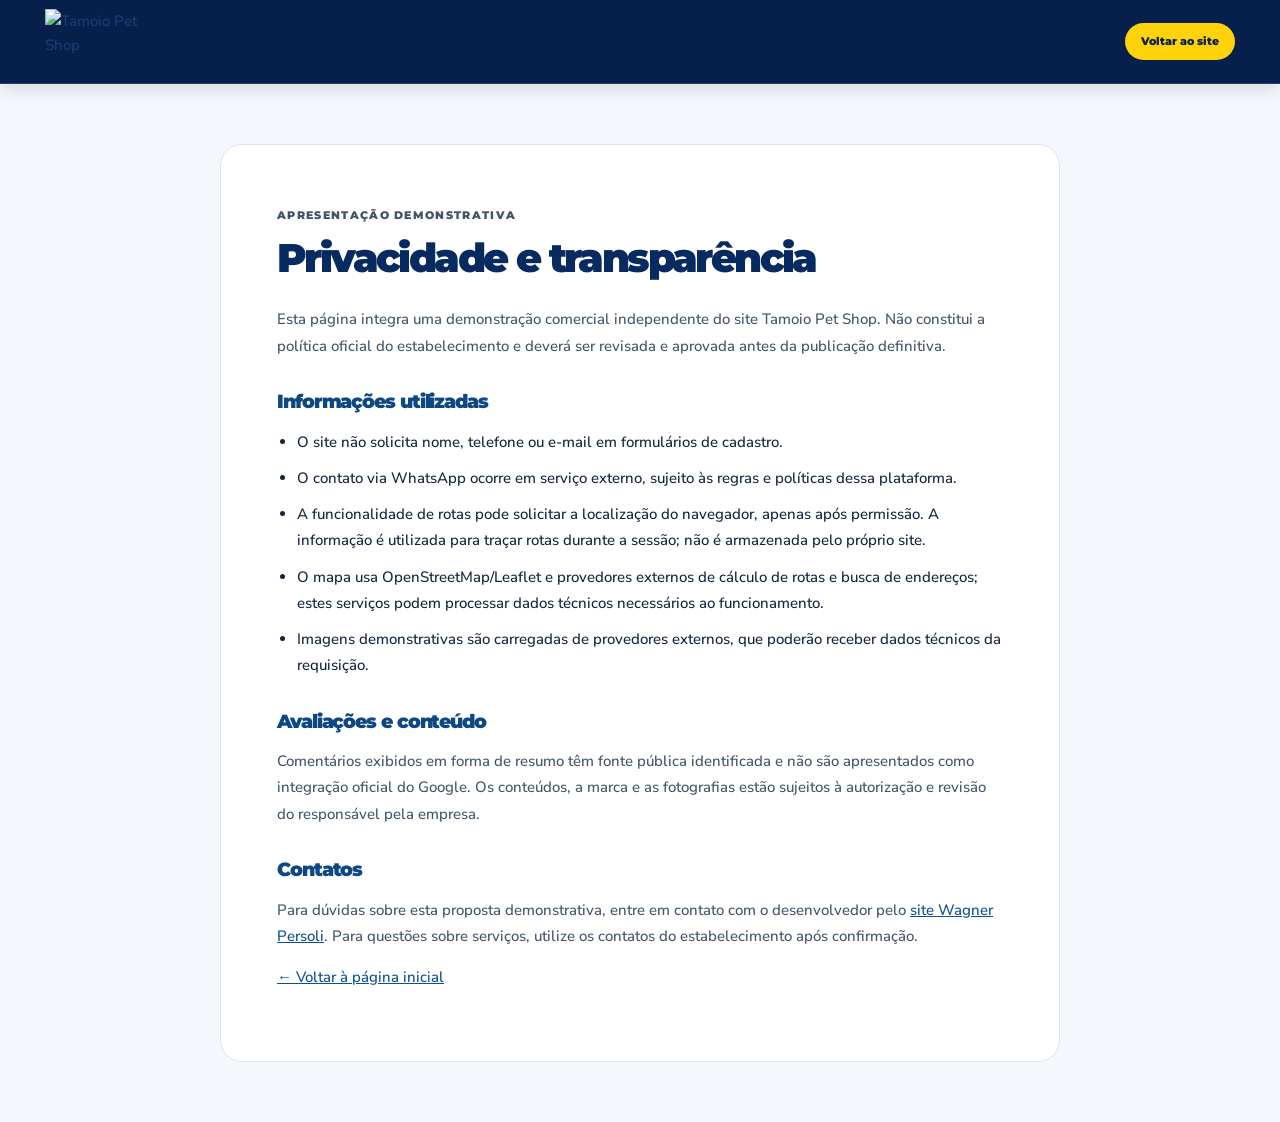
==== privacy.html @ b6ae95c0 "docs: transparent demo privacy and third-party services disclosures" ====
<!doctype html><html lang="pt-BR"><head><meta charset="utf-8"><meta name="viewport" content="width=device-width,initial-scale=1"><meta name="robots" content="noindex,nofollow"><meta name="theme-color" content="#05265a"><title>Privacidade | Tamoio Pet Shop — demonstração</title><link href="https://fonts.googleapis.com/css2?family=Montserrat:wght@500;700;800;900&family=Nunito+Sans:wght@400;600;700&display=swap" rel="stylesheet"><link rel="stylesheet" href="assets/styles.css"><style>body{background:#f4f7fc}.privacy-main{max-width:840px;margin:60px auto;background:white;border:1px solid #dce4ee;padding:clamp(20px,5vw,56px);border-radius:22px;line-height:1.75}.privacy-main h1{font-size:clamp(1.8rem,5vw,2.5rem);color:#072b61}.privacy-main h2{font-size:1.2rem;color:#0d4885;margin-top:32px}.privacy-main p{color:#41546a}.privacy-main a{text-decoration:underline;color:#0b4f96}.privacy-main ul{padding-left:20px}.privacy-main li{margin-bottom:10px}</style></head><body><header class="site-header"><div class="container header-inner"><a class="brand" href="index.html#inicio"><img src="https://d2ol7oe51mr4n9.cloudfront.net/user_3JhQvbqmnhrGFN2Ksxvav3ksiES/9d2b202d-14c0-49d2-ac35-82a96428d3fa.png" alt="Tamoio Pet Shop"></a><a class="header-contact" href="index.html#inicio">Voltar ao site</a></div></header><main class="privacy-main"><p class="eyebrow">APRESENTAÇÃO DEMONSTRATIVA</p><h1>Privacidade e transparência</h1><p>Esta página integra uma demonstração comercial independente do site Tamoio Pet Shop. Não constitui a política oficial do estabelecimento e deverá ser revisada e aprovada antes da publicação definitiva.</p><h2>Informações utilizadas</h2><ul><li>O site não solicita nome, telefone ou e-mail em formulários de cadastro.</li><li>O contato via WhatsApp ocorre em serviço externo, sujeito às regras e políticas dessa plataforma.</li><li>A funcionalidade de rotas pode solicitar a localização do navegador, apenas após permissão. A informação é utilizada para traçar rotas durante a sessão; não é armazenada pelo próprio site.</li><li>O mapa usa OpenStreetMap/Leaflet e provedores externos de cálculo de rotas e busca de endereços; estes serviços podem processar dados técnicos necessários ao funcionamento.</li><li>Imagens demonstrativas são carregadas de provedores externos, que poderão receber dados técnicos da requisição.</li></ul><h2>Avaliações e conteúdo</h2><p>Comentários exibidos em forma de resumo têm fonte pública identificada e não são apresentados como integração oficial do Google. Os conteúdos, a marca e as fotografias estão sujeitos à autorização e revisão do responsável pela empresa.</p><h2>Contatos</h2><p>Para dúvidas sobre esta proposta demonstrativa, entre em contato com o desenvolvedor pelo <a href="https://wagnerpersoli.vercel.app/" target="_blank" rel="noopener noreferrer">site Wagner Persoli</a>. Para questões sobre serviços, utilize os contatos do estabelecimento após confirmação.</p><p><a href="index.html#inicio">← Voltar à página inicial</a></p></main></body></html>
---- assets/styles.css ----
/* Tamoio Pet Shop — Premium Clean | Demo • mobile-first + accessible */
:root{--navy:#05265a;--navy-deep:#051834;--blue:#104b93;--yellow:#ffd20a;--yellow-light:#ffe05d;--green:#06c65e;--ink:#13243e;--muted:#657389;--paper:#fff;--cream:#f6f8fb;--border:#dce4ee;--shadow:0 20px 54px rgba(6,29,69,.12);--radius:22px;--max:1190px;--header-h:84px}
*,*::before,*::after{box-sizing:border-box}
html{scroll-behavior:smooth;scroll-padding-top:95px}
body{margin:0;color:var(--ink);background:#fff;font:500 15px/1.65 'Nunito Sans',sans-serif;overflow-x:clip}
body.menu-open{overflow:hidden}
a{color:inherit;text-decoration:none}
button,input{font:inherit}
button{cursor:pointer}
img{max-width:100%;display:block}
svg{width:20px;height:20px;flex:0 0 auto;fill:currentColor}
h1,h2,h3,h4,p{margin-top:0}
h1,h2,h3{font-family:Montserrat,sans-serif;line-height:1.13}
h1{font-size:clamp(2.65rem,4.3vw,4.7rem);font-weight:900;letter-spacing:-.065em}
h2{font-size:clamp(2.0rem,3.1vw,3.35rem);letter-spacing:-.057em;font-weight:900}
h3{font-size:1.1rem;letter-spacing:-.025em}
h1 em,h2 em{font-style:normal;color:var(--yellow)}
.section-heading h2 em,.about-copy h2 em,.faq-intro h2 em{color:#e9aa00}
.container{width:min(calc(100% - 64px),var(--max));margin-inline:auto}
.section-pad{padding:88px 0}
.section-dark{background:var(--navy-deep);color:white}
.section-heading{max-width:780px;margin-bottom:34px}.section-heading.center{text-align:center;margin-inline:auto;margin-bottom:35px}
.section-heading p{color:var(--muted);max-width:620px;margin:0 auto;font-size:1.03rem}
.section-heading.light p{color:#c5d5e7}
.section-heading h2{margin:12px 0 14px}
.eyebrow{display:inline-flex;align-items:center;gap:12px;color:#dcac0a;font:850 11px/1.5 Montserrat,sans-serif;letter-spacing:.12em;text-transform:uppercase}
.eyebrow svg{width:18px;height:18px}
.eyebrow-yellow{color:var(--yellow)}
.eyebrow .line{height:2px;width:34px;background:currentColor;border-radius:5px}
.svg-sprite{width:0;height:0;position:absolute;overflow:hidden}
.sr-only{position:absolute!important;height:1px;width:1px;overflow:hidden;clip:rect(0,0,0,0);white-space:nowrap}
.skip-link{position:fixed;left:14px;top:-80px;z-index:3000;padding:10px 18px;border-radius:10px;background:var(--yellow);color:#111}
.skip-link:focus{top:10px}
:focus-visible{outline:3px solid #1597e1;outline-offset:3px}
.site-header{height:var(--header-h);position:sticky;top:0;z-index:1200;background:#061f4b;border-bottom:1px solid rgba(255,255,255,.13);box-shadow:0 4px 20px rgba(0,11,29,.14)}
.header-inner{height:100%;display:flex;align-items:center;gap:28px;justify-content:space-between}
.brand{display:inline-flex;align-items:center;gap:8px;flex:0 0 auto;min-width:0}
.brand img{height:66px;width:100px;object-fit:contain;mix-blend-mode:screen}
.brand-word{display:none}
.desktop-nav{display:flex;align-items:center;gap:26px;margin-left:auto}
.desktop-nav a{color:#e5eefa;font:750 12px/1.4 Montserrat,sans-serif;white-space:nowrap;padding:11px 0;transition:color .2s}
.desktop-nav a:hover,.desktop-nav a.active{color:var(--yellow)}
.desktop-nav a.active::after{content:'';height:2px;display:block;background:var(--yellow);position:relative;top:9px;border-radius:2px}
.header-contact{background:var(--yellow);color:#0c2346;display:flex;align-items:center;gap:8px;border-radius:50px;padding:12px 16px;white-space:nowrap;font:850 11px/1.2 Montserrat,sans-serif;transition:transform .2s,box-shadow .2s}
.header-contact svg{width:17px;height:17px}
.header-contact:hover{transform:translateY(-2px);box-shadow:0 9px 21px rgba(255,210,10,.23)}
.menu-toggle{display:none;width:43px;height:43px;align-items:center;justify-content:center;border:1px solid rgba(255,210,10,.42);border-radius:12px;background:#05224d;color:var(--yellow)}
.mobile-nav{display:none}
.hero{position:relative;overflow:hidden;isolation:isolate}
.hero::after{position:absolute;content:'';inset:auto 0 0;height:48px;background:linear-gradient(transparent,rgba(0,3,15,.48));pointer-events:none}
.hero-glow{position:absolute;inset:0;background:radial-gradient(circle at 69% 26%,rgba(56,142,255,.43),transparent 31%),radial-gradient(circle at 6% 4%,rgba(21,98,201,.65),transparent 48%),linear-gradient(115deg,#071d44 7%,#062b66 55%,#0e4796);z-index:-2}
.hero-paw{position:absolute;pointer-events:none;opacity:.18;filter:grayscale(1);font-size:110px;transform:rotate(-28deg);z-index:-1}
.paw-one{left:8%;top:7%}.paw-two{left:47%;bottom:8%;font-size:78px}
.hero-layout{min-height:558px;display:grid;grid-template-columns:56% 44%;align-items:center;gap:0;position:relative}
.hero-copy{padding:74px 6px 80px 0;position:relative;z-index:2}
.hero-copy h1{max-width:695px;margin:24px 0 17px;text-wrap:balance;text-shadow:0 2px 17px rgba(0,0,0,.11)}
.hero-copy p{max-width:600px;font-size:clamp(16px,1.5vw,19px);color:#e2eefa;font-weight:650;line-height:1.52;margin-bottom:29px}
.hero-actions{display:flex;gap:12px;flex-wrap:wrap}
.btn{border:0;display:inline-flex;justify-content:center;align-items:center;gap:10px;padding:14px 23px;min-height:49px;border-radius:13px;font:850 12px/1.25 Montserrat,sans-serif;text-align:center;transition:transform .22s,background .22s,box-shadow .22s,filter .22s}
.btn:hover{transform:translateY(-2px)}
.btn svg{width:18px;height:18px}
.btn .arrow-icon,.btn svg:last-child:not(:first-child){margin-left:7px}
.btn-yellow{color:#051e43;background:linear-gradient(180deg,#ffe65d 0%,#ffd20a 65%,#ffca00 100%);box-shadow:0 11px 20px rgba(255,201,0,.16)}
.btn-yellow:hover{box-shadow:0 12px 27px rgba(255,201,0,.32)}
.btn-green{color:#fff;background:#06b95b}
.btn-green:hover{background:#08d369;box-shadow:0 12px 24px rgba(0,213,97,.25)}
.btn-lg{min-height:55px}
.btn-outline{background:#fff;border:1.5px solid #d7e2ed;color:#0a376d}
.btn-outline:hover{border-color:#d0a100;background:#fff9e5}
.btn-outline-white{border:1px solid rgba(255,255,255,.6);color:#fff}
.btn-outline-white:hover{background:rgba(255,255,255,.1)}
.btn-full{width:100%}
.hero-chips{display:flex;flex-wrap:wrap;gap:10px;margin-top:31px}
.hero-chips a{border:1px solid rgba(143,197,244,.42);background:rgba(4,26,60,.68);border-radius:9px;padding:9px 11px;display:flex;align-items:center;gap:8px;color:#e4efff;font:800 10px/1.3 Montserrat,sans-serif;transition:background .2s,border .2s}
.hero-chips a:hover{background:rgba(12,80,155,.8);border-color:var(--yellow)}
.hero-chips svg{color:var(--yellow);width:18px;height:18px}
.hero-visual{height:535px;position:relative;align-self:end;z-index:1}
.hero-photo{position:absolute;overflow:hidden;background:#14365e;box-shadow:0 25px 45px rgba(0,11,32,.28)}
.hero-photo img{width:100%;height:100%;object-fit:cover;transition:transform .8s ease}
.hero-photo:hover img{transform:scale(1.035)}
.photo-main{width:78%;height:95%;right:1%;bottom:0;clip-path:ellipse(74% 72% at 55% 54%);border-radius:50%}
.photo-main img{object-position:49% 28%}
.photo-cat{width:45%;height:48%;left:-4%;bottom:4%;border:7px solid #0b4386;border-radius:50% 50% 24% 50%;transform:rotate(-8deg);box-shadow:0 15px 35px rgba(0,11,32,.45)}
.photo-cat img{object-position:center 39%;transform:scale(1.04)}
.hero-note{font:700 20px/1.05 'Nunito Sans',sans-serif;color:var(--yellow);position:absolute;right:-1%;top:7%;transform:rotate(8deg);text-align:center;text-shadow:0 2px 16px rgba(0,0,0,.28)}
.hero-note span{font-size:35px}
.hero-heart{position:absolute;color:#ffcc09;font-size:62px;left:-5%;top:18%;transform:rotate(-17deg);opacity:.85}
.hero-scroll{position:absolute;bottom:22px;left:50%;transform:translateX(-50%);display:flex;align-items:center;gap:9px;color:rgba(255,255,255,.7);font:800 9px/1 Montserrat,sans-serif;letter-spacing:.14em;z-index:2}
.hero-scroll svg{transform:rotate(90deg);width:14px;height:14px;color:var(--yellow)}
.utility-bar{background:#051a3b;border-bottom:1px solid rgba(255,255,255,.13)}
.utility-grid{display:grid;grid-template-columns:repeat(4,minmax(0,1fr))}
.utility-grid>a,.utility-grid>button{min-width:0;padding:19px 16px;border:0;border-right:1px solid rgba(255,255,255,.13);background:transparent;color:#fff;display:flex;align-items:center;gap:11px;text-align:left;transition:background .2s}
.utility-grid>:first-child{border-left:1px solid rgba(255,255,255,.13)}
.utility-grid>a:hover,.utility-grid>button:hover{background:#0a3777}
.utility-grid svg{width:35px;height:35px;padding:8px;border-radius:9px;border:1px solid rgba(255,210,10,.3);color:var(--yellow)}
.utility-grid strong{display:block;font:850 11px/1.4 Montserrat,sans-serif}
.utility-grid small{display:block;color:#a7c0e0;font-size:10px}
.utility-grid b{font-size:16px;color:var(--yellow);margin-left:auto}
.services-section{background:linear-gradient(135deg,#f7f9fc 0%,#fff 60%);overflow:hidden}
.carousel-controls{display:flex;justify-content:space-between;align-items:center;margin:0 0 14px;color:#b88602;letter-spacing:.13em;font:900 10px/1.2 Montserrat,sans-serif}
.carousel-controls>div{display:flex;gap:8px}
.circle-control{height:38px;width:38px;display:grid;place-items:center;border-radius:50%;background:white;border:1px solid #d2ddea;color:#0c2e62;font-size:25px;line-height:1;transition:background .2s}
.circle-control:hover{background:var(--yellow)}
#servicesPause{font-size:14px}
.service-slider{display:grid;grid-auto-flow:column;grid-auto-columns:calc((100% - 44px)/4);gap:15px;overflow-x:auto;scroll-snap-type:x mandatory;scrollbar-width:none;overscroll-behavior-x:contain;padding:3px 2px 20px}
.service-slider::-webkit-scrollbar{display:none}
.service-card{scroll-snap-align:start;min-width:0;background:#fff;border:1px solid #e2e8f1;box-shadow:0 11px 24px rgba(14,44,94,.06);border-radius:17px;overflow:hidden;display:flex;flex-direction:column;transition:transform .25s,box-shadow .25s}
.service-card:hover{transform:translateY(-5px);box-shadow:0 15px 32px rgba(10,48,110,.14)}
.service-photo{height:185px;position:relative}
.service-photo img{width:100%;height:100%;object-fit:cover}
.service-icon{position:absolute;left:18px;bottom:-19px;width:43px;height:43px;border-radius:50%;display:grid;place-items:center;background:var(--yellow);border:4px solid white;color:#062861;box-shadow:0 5px 16px rgba(0,0,0,.14)}
.service-icon svg{width:20px;height:20px}
.service-body{padding:32px 20px 21px;flex:1;display:flex;flex-direction:column}
.service-body h3{color:#073877;font-weight:850;margin-bottom:9px}
.service-body p{color:#647386;line-height:1.65;min-height:76px;margin-bottom:25px;font-size:13px}
.service-body a{margin-top:auto;display:flex;align-items:center;gap:7px;font:850 12px Montserrat,sans-serif;color:#073c82}
.service-body a svg{width:16px;height:16px;color:#e4ab00;transition:transform .2s}
.service-body a:hover svg{transform:translateX(4px)}
.slider-dots{display:flex;justify-content:center;gap:7px;margin-top:6px}
.slider-dots button{width:8px;height:8px;border-radius:99px;background:#cbd8e7;border:0;padding:0;transition:width .2s,background .2s}
.slider-dots button[aria-current=true]{width:27px;background:#ffd20a}
.benefits-section{background:radial-gradient(circle at 80% 0%,#1b5bab,#072c61 52%,#051e44 100%);color:#fff;position:relative}
.benefits-section::before{content:'🐾';position:absolute;right:8%;bottom:2%;font-size:190px;opacity:.04;pointer-events:none}
.benefit-grid{display:grid;grid-template-columns:repeat(4,1fr);gap:20px;margin-top:36px}
.benefit{text-align:center;padding:20px 12px}
.benefit>span{height:67px;width:67px;border-radius:50%;display:grid;place-items:center;background:var(--yellow);color:#052a61;margin:0 auto 16px;transition:transform .25s}
.benefit:hover>span{transform:rotate(-8deg) scale(1.05)}
.benefit svg{width:30px;height:30px}
.benefit h3{font-size:15px;color:#fff;margin:0 0 9px}
.benefit p{color:#bfd2e9;font-size:13px;line-height:1.5;max-width:210px;margin:0 auto}
.reviews-section{background:#fff}
.review-grid{display:grid;grid-template-columns:repeat(3,minmax(0,1fr));gap:20px}
.review-card{padding:24px 24px 21px;background:#fcfdff;border:1px solid #dee5ee;border-radius:18px;box-shadow:0 10px 24px rgba(4,35,79,.05)}
.review-stars{color:#ffbb00;font-size:21px;letter-spacing:3px;line-height:1.1;margin-bottom:16px}
.review-card>p{font-size:15px;color:#34495f;min-height:78px;font-style:italic}
.review-user{border-top:1px solid #e2e9f2;padding-top:15px;display:flex;align-items:center;gap:10px}
.review-user>span{height:38px;width:38px;display:grid;place-items:center;border-radius:50%;background:#073576;color:white;font-size:12px;font-weight:900}
.review-user strong{display:block;font-size:12px}
.review-user small{display:block;color:#78879a;font-size:10px}
.review-links{display:flex;justify-content:center;align-items:center;gap:20px;flex-wrap:wrap;margin-top:25px}
.text-link{color:#27639d;font-size:12px;text-decoration:underline;text-underline-offset:3px}
.about-section{background:#f7f9fc}
.about-grid{display:grid;grid-template-columns:49% 51%;gap:56px;align-items:center}
.about-gallery{height:485px;position:relative}
.about-large{width:80%;height:91%;object-fit:cover;border-radius:27px 110px 27px 27px;box-shadow:var(--shadow)}
.about-small{position:absolute;width:47%;height:43%;object-fit:cover;right:1%;bottom:0;border:8px solid #fff;border-radius:28px 28px 100px 28px;box-shadow:var(--shadow)}
.gallery-sticker{position:absolute;top:7%;right:1%;padding:15px 20px;background:var(--yellow);color:#072960;border-radius:12px;font:850 13px/1.3 Montserrat,sans-serif;transform:rotate(9deg);box-shadow:0 9px 20px rgba(0,0,0,.13)}
.about-copy h2{margin:14px 0 20px}
.about-copy p{color:#5a6b7e;font-size:16px;line-height:1.7}
.about-mini{display:flex;gap:16px;flex-wrap:wrap;margin:23px 0}
.about-mini span{display:flex;align-items:center;gap:7px;font-weight:850;color:#164c87;font-size:12px}
.about-mini svg{width:19px;height:19px;color:#e8ab00}
.location-section{background:linear-gradient(140deg,#052557,#061a3e);color:#fff}
.location-intro{display:flex;justify-content:space-between;align-items:end;gap:25px;margin-bottom:24px}
.location-intro h2{margin:11px 0 8px}
.location-intro p{color:#c5d6e9;margin:0;font-size:13px}
.location-layout{display:grid;grid-template-columns:minmax(285px,30%) 1fr;min-height:500px;background:#fff;border-radius:18px;overflow:hidden;box-shadow:0 30px 54px rgba(0,8,30,.2)}
.route-panel{background:#fdfefe;color:var(--ink);padding:22px 21px;display:flex;flex-direction:column;gap:9px;border-right:1px solid #e3e9ef;z-index:2}
.route-toolbar{display:flex;gap:9px;align-items:center;padding-bottom:12px;border-bottom:1px solid #e9eff5;margin-bottom:2px}
.route-circle{display:grid;place-items:center;background:#e6f2ff;color:#07549e;border-radius:12px;width:42px;height:42px}
.route-toolbar strong{display:block;font:850 14px Montserrat,sans-serif}
.route-toolbar small{display:block;color:#8a98a9;font-size:11px}
.route-panel label{font:850 11px Montserrat,sans-serif;color:#44556c;margin-top:3px}
.route-panel input{background:#fff;border:1px solid #d4deea;border-radius:10px;padding:12px;color:#213e5b;width:100%;min-width:0;font-size:13px}
.route-panel input[readonly]{background:#f3f7fb}
.route-small-btn{align-self:start;display:flex;align-items:center;gap:6px;background:#eaf6ff;color:#075a99;border:1px solid #bad9f0;border-radius:9px;padding:7px 10px;font-weight:800;font-size:11px}
.route-small-btn svg{width:16px;height:16px}
.route-options{display:grid;grid-template-columns:repeat(3,1fr);gap:6px;margin:9px 0 2px}
.route-options button{border:1px solid #d3dce7;background:white;border-radius:8px;font:800 11px Montserrat,sans-serif;color:#314c66;padding:10px 3px}
.route-options button.mode-active{background:#dff2ff;border-color:#65bbe6;color:#095189}
#routeStatus{font-size:12px;line-height:1.45;color:#68778a;margin:7px 0 12px;min-height:40px}
.route-link{text-align:center;color:#1a5d9a;text-decoration:underline;text-underline-offset:3px;font-size:12px;margin-top:5px}
.map-panel{position:relative;min-height:500px;background:#dfeff8}
#tamoioMap{width:100%;height:100%;min-height:500px;z-index:1}
.map-badge{position:absolute;bottom:18px;right:18px;background:#fff;color:#172e48;border-radius:10px;max-width:290px;padding:12px 16px;z-index:420;box-shadow:0 10px 32px rgba(4,20,46,.18)}
.map-badge strong{display:block;font-size:12px}
.map-badge small{font-size:10px;display:block;line-height:1.4;color:#667688}
.leaflet-container{font-family:'Nunito Sans',sans-serif}
.pet-map-pin{background:var(--yellow);border:3px solid #fff;outline:2px solid #073a7f;box-shadow:0 4px 12px #2344;border-radius:50%;color:#0a3973;display:grid;place-items:center;font-size:18px}
.faq-section{background:#f7f9fc}
.faq-layout{display:grid;grid-template-columns:38% 1fr;gap:80px;align-items:start}
.faq-intro{position:sticky;top:110px}
.faq-intro h2{margin:14px 0 16px}
.faq-intro p{color:#67788c;font-size:16px}
.faq-illustration{height:190px;border-radius:28px;background:linear-gradient(135deg,#c5e7ff,#e0f0ff 50%,#fff4b9);font-size:100px;text-align:center;margin-top:24px;display:grid;place-content:center;color:#0c4582;overflow:hidden}
.faq-illustration span{font:900 16px Montserrat,sans-serif;display:block}
.faq-questions{background:#fff;border:1px solid #e5ebf2;padding:24px;border-radius:20px;box-shadow:0 12px 30px rgba(6,39,87,.05)}
.faq-questions details{border:1px solid #dce4ee;border-radius:11px;margin-bottom:9px;overflow:hidden;background:#fff}
.faq-questions details[open]{border-color:#eac64e;background:#fffbed}
.faq-questions summary{list-style:none;padding:18px 20px;display:flex;justify-content:space-between;gap:10px;cursor:pointer;font:850 13px/1.4 Montserrat,sans-serif;color:#182f4b}
.faq-questions summary::-webkit-details-marker{display:none}
.faq-questions summary::after{content:'+';color:#0a4b93;font-size:20px;line-height:1}
.faq-questions details[open] summary::after{content:'−'}
.faq-questions details p{padding:0 20px 18px;margin:0;color:#647389;font-size:13px;line-height:1.7}
.faq-help{display:flex;align-items:center;gap:12px;margin:16px 0}
.faq-help>span{height:40px;width:40px;border-radius:50%;background:#fff2b1;color:#a97400;display:grid;place-items:center;font-size:24px}
.faq-help strong{display:block;font-size:13px}
.faq-help small{display:block;color:#8995a6;font-size:12px}
.contact-section{background:#f7f9fc;padding:12px 0 75px}
.contact-banner{background:linear-gradient(105deg,#062658,#0a4590);color:white;padding:45px 52px;border-radius:24px;display:flex;align-items:center;justify-content:space-between;gap:30px;box-shadow:0 22px 40px rgba(2,27,61,.12);position:relative;overflow:hidden}
.contact-banner::after{content:'🐾';font-size:170px;opacity:.06;position:absolute;right:30%;top:-25px;pointer-events:none}
.contact-banner h2{font-size:clamp(1.8rem,2.6vw,2.7rem);margin:11px 0}
.contact-banner p{margin:0;color:#c3d6ed;font-size:14px}
.contact-actions{display:flex;flex-direction:column;gap:12px;flex:0 0 225px;z-index:1}
.site-footer{background:#041733;color:#fff;padding:55px 0 20px}
.footer-top{display:grid;grid-template-columns:1.2fr .7fr .9fr 1.1fr;gap:35px;padding-bottom:34px}
.footer-brand .brand img{height:79px;width:95px}
.footer-brand p{font-size:13px;color:#b8c9df;margin:10px 0}
.footer-links,.footer-address{display:flex;flex-direction:column;gap:10px;font-size:13px;color:#b7c7db}
.footer-links strong,.footer-address strong{color:#fff;font:900 12px Montserrat,sans-serif;margin-bottom:6px}
.footer-links a{display:flex;align-items:center;gap:7px}
.footer-links a:hover,.footer-address a:hover{color:var(--yellow)}
.footer-links svg{width:16px;height:16px}
.footer-address p{margin:0}
.footer-address a{color:var(--yellow);font-weight:800}
.footer-bottom{display:flex;align-items:center;flex-wrap:wrap;gap:20px;border-top:1px solid #294161;padding-top:18px;color:#acbdd2;font-size:11px}
.footer-bottom button{background:none;border:0;color:inherit;padding:0;font-size:11px}
.demo-disclaimer{font-size:10px;color:#7b92ac;text-align:center;margin:30px auto 4px;max-width:860px}
.developer-credit{display:flex;justify-content:center;border-top:1px solid rgba(255,255,255,.09);margin-top:18px;padding-top:18px;text-align:center}
.developer-credit a{display:flex;flex-direction:column;align-items:center;gap:8px;color:#c6d6eb}
.developer-monogram{font:900 italic 17px Montserrat,sans-serif;letter-spacing:-.18em;color:#e2ba43}
.developer-credit small{font-size:11px}
.chat-launch{position:fixed;right:20px;bottom:20px;z-index:1100;display:flex;align-items:center;gap:9px;border:1px solid #385b85;border-radius:50px;background:#082f68;color:#fff;padding:12px 15px;font:850 12px Montserrat,sans-serif;box-shadow:0 14px 25px rgba(0,14,40,.26)}
.chat-launch svg{color:var(--yellow)}
.chat-panel[hidden],.mobile-dock[hidden],.mobile-nav[hidden]{display:none!important}
.chat-panel{position:fixed;z-index:1800;right:20px;bottom:84px;width:min(370px,calc(100vw - 30px));max-height:min(590px,calc(100dvh - 120px));background:white;border-radius:19px;border:1px solid #dbe4ed;box-shadow:0 25px 65px rgba(1,17,37,.36);overflow:hidden;display:flex;flex-direction:column}
.chat-header{background:#072d67;color:#fff;padding:15px;display:flex;justify-content:space-between;gap:9px;align-items:center}
.chat-header>div{display:flex;align-items:center;gap:11px}
.chat-header strong{display:block;font:900 14px Montserrat,sans-serif}
.chat-header small{color:#cee1f7;font-size:10px}
.chat-avatar{background:var(--yellow);color:#05285e;display:grid;place-items:center;width:40px;height:40px;border-radius:50%}
.chat-header button{background:transparent;border:1px solid #6683a4;color:#fff;display:grid;place-items:center;width:35px;height:35px;border-radius:9px}
.chat-messages{overflow-y:auto;min-height:120px;max-height:280px;padding:16px;background:#f1f6fc;display:flex;flex-direction:column;gap:10px}
.chat-bubble{padding:11px 13px;font-size:13px;line-height:1.5;max-width:90%;border-radius:13px;margin:0}
.chat-bubble.bot{background:#fff;color:#243c59;align-self:flex-start;border:1px solid #dce6ee;border-radius:2px 13px 13px 13px}
.chat-bubble.user{background:#0c4b94;color:#fff;align-self:flex-end;border-radius:13px 2px 13px 13px}
.chat-shortcuts{display:flex;flex-wrap:wrap;gap:6px;padding:9px 12px}
.chat-shortcuts button{border:1px solid #bed4e9;background:#ecf7ff;color:#084b91;border-radius:15px;padding:7px 9px;font-size:11px;font-weight:800}
#chatForm{display:flex;gap:7px;padding:0 12px 11px}
#chatForm input{border:1px solid #d4dfe9;border-radius:9px;padding:11px;width:100%;min-width:0;font-size:12px}
#chatForm button{background:var(--yellow);border:0;border-radius:9px;padding:0 14px;color:#052659}
.chat-human{display:flex;gap:7px;align-items:center;justify-content:center;background:#e5f9ed;color:#09683c;font:850 10px Montserrat,sans-serif;padding:12px}
.chat-human svg{width:16px;height:16px}
.mobile-dock{display:none}
.toast{position:fixed;z-index:3200;left:50%;bottom:20px;transform:translate(-50%,120px);padding:11px 17px;border-radius:13px;background:#112f54;color:white;box-shadow:0 10px 25px #1234;font-size:13px;transition:transform .2s}
.toast.show{transform:translate(-50%,0)}
.reveal{opacity:0;transform:translateY(24px);transition:opacity .65s ease,transform .65s ease}
.reveal.visible{opacity:1;transform:none}
@media(min-width:1250px){.hero-layout{min-height:580px}}
@media(max-width:1150px){
  .desktop-nav{gap:15px}.header-contact{padding:11px}.container{width:min(calc(100% - 42px),var(--max))}
  .hero-layout{grid-template-columns:57% 43%}.hero-visual{height:490px}.hero-copy h1{font-size:clamp(2.45rem,4.2vw,3.85rem)}
  .hero-chips{gap:6px}.hero-chips a{font-size:9px;padding:8px}
  .service-slider{grid-auto-columns:calc((100% - 30px)/3)}
  .about-grid{gap:28px}
}
@media(max-width:950px){
  :root{--header-h:75px}
  .desktop-nav,.header-contact{display:none}
  .menu-toggle{display:flex;margin-left:auto}
  .mobile-nav{display:flex;flex-direction:column;position:absolute;top:100%;left:0;right:0;background:#061d43;padding:12px max(22px,calc((100% - 1190px)/2));box-shadow:0 17px 30px rgba(0,0,0,.25);max-height:calc(100dvh - 76px);overflow:auto}
  .mobile-nav a{padding:13px 9px;border-bottom:1px solid rgba(255,255,255,.1);color:#f5f8ff;font-weight:850;font-size:13px}
  .mobile-nav a:last-child{color:var(--yellow)}
  .hero-layout{grid-template-columns:1fr 43%}
  .hero-copy{padding-block:60px}
  .hero-copy h1{font-size:clamp(2.4rem,5vw,3.6rem)}
  .hero-visual{height:440px}
  .hero-chips{max-width:500px}
  .utility-grid{grid-template-columns:repeat(2,1fr)}
  .service-slider{grid-auto-columns:calc((100% - 15px)/2)}
  .benefit-grid{grid-template-columns:repeat(2,1fr)}
  .about-gallery{height:430px}
  .faq-layout{gap:28px;grid-template-columns:33% 1fr}
  .footer-top{grid-template-columns:repeat(2,1fr)}
}
@media(max-width:700px){
  :root{--header-h:70px}
  html{scroll-padding-top:78px}
  body{font-size:14px}
  .container{width:calc(100% - 36px)}
  .section-pad{padding:61px 0}
  .site-header{height:70px}
  .brand img{width:84px;height:58px}
  .hero-layout{display:flex;flex-direction:column;min-height:0;padding-top:22px;padding-bottom:28px}
  .hero-copy{display:contents}
  .hero-copy>.eyebrow{order:1;font-size:9px;align-self:start;margin:0 0 11px}
  .hero-copy h1{order:2;margin:0 0 12px;max-width:600px;font-size:clamp(2rem,8vw,3.4rem);line-height:1.09}
  .hero-copy p{order:3;font-size:14px;line-height:1.55;margin:0 0 3px}
  .hero-visual{order:4;height:270px;width:100%;flex:0 0 270px;align-self:center;margin:5px 0 7px}
  .photo-main{width:75%;right:4%;height:99%}
  .photo-cat{left:4%;height:50%;width:38%;bottom:0;border-width:5px}
  .hero-note{font-size:11px;right:1%;top:8%}
  .hero-note span{font-size:20px}
  .hero-heart{font-size:35px;top:16%;left:4%}
  .hero-chips{order:5;margin:6px 0 17px;display:grid;grid-template-columns:repeat(4,1fr);width:100%;gap:5px}
  .hero-chips a{padding:8px 4px;display:flex;flex-direction:column;gap:3px;text-align:center;justify-content:center;font-size:9px;min-height:53px;border-radius:9px}
  .hero-chips svg{width:19px;height:19px}
  .hero-actions{order:6;width:100%;display:flex;flex-direction:column;gap:8px}
  .hero-actions .btn{width:100%;min-height:49px}
  .hero-scroll,.hero-paw{display:none}
  .utility-grid{grid-template-columns:repeat(2,1fr)}
  .utility-grid>a,.utility-grid>button{padding:14px 9px}
  .utility-grid svg{width:28px;height:28px;padding:6px}
  .utility-grid strong{font-size:10px}
  .utility-grid small{font-size:9px}
  .utility-grid b{font-size:12px}
  h2{font-size:clamp(1.9rem,6.7vw,2.5rem)}
  .section-heading p{font-size:14px}
  .service-slider{grid-auto-columns:min(76vw,280px);gap:12px}
  .service-photo{height:170px}
  .service-body{padding:30px 17px 17px}
  .service-body p{min-height:60px}
  .benefit-grid{gap:6px}
  .benefit{padding:13px 8px}
  .benefit>span{width:56px;height:56px}
  .benefit svg{width:25px;height:25px}
  .benefit h3{font-size:12px}
  .benefit p{font-size:11px}
  .review-grid{grid-template-columns:1fr}
  .review-card{padding:20px}
  .review-card>p{min-height:0}
  .about-grid,.faq-layout{grid-template-columns:1fr}
  .about-gallery{height:365px;margin-bottom:8px}
  .about-small{width:43%;height:45%;right:0}
  .gallery-sticker{font-size:10px}
  .about-copy p{font-size:14px}
  .location-intro{align-items:start;flex-direction:column}
  .location-intro .btn{align-self:stretch}
  .location-layout{grid-template-columns:1fr}
  .route-panel{border-right:0;border-bottom:1px solid #e6ebf3}
  .map-panel,#tamoioMap{min-height:365px;height:365px}
  .map-badge{max-width:225px;bottom:10px;right:8px;padding:8px 10px}
  .map-badge small{font-size:9px}
  .faq-intro{position:static}
  .faq-intro h2{margin-bottom:12px}
  .faq-illustration{display:none}
  .faq-questions{padding:12px}
  .faq-questions summary{padding:15px 12px;font-size:12px}
  .faq-questions details p{padding:0 12px 14px;font-size:12px}
  .contact-section{padding-bottom:45px}
  .contact-banner{padding:28px 21px;display:block}
  .contact-banner h2{font-size:1.7rem}
  .contact-actions{margin-top:22px}
  .footer-top{grid-template-columns:repeat(2,1fr);gap:22px}
  .footer-brand{grid-column:span 2}
  .footer-bottom{gap:10px}
  .site-footer{padding-bottom:24px}
  .chat-launch{right:12px;bottom:13px;border-radius:50%;width:47px;height:47px;padding:12px;display:grid;place-items:center}
  .chat-launch span{display:none}
  .chat-panel{right:9px;bottom:10px;max-height:calc(100dvh - 28px)}
  body.has-dock{padding-bottom:calc(166px + env(safe-area-inset-bottom))}
  body.has-dock .chat-launch{display:none}
  .mobile-dock:not([hidden]){display:flex;flex-direction:column;gap:8px;position:fixed;z-index:1050;bottom:max(8px,env(safe-area-inset-bottom));left:50%;transform:translateX(-50%);background:rgba(5,25,57,.985);border:1px solid #315786;border-radius:17px;box-shadow:0 13px 42px rgba(0,18,42,.42);color:#fff;padding:11px;width:calc(100% - 22px);max-width:410px}
  .dock-top{display:flex;align-items:center;justify-content:space-between;gap:9px;font-size:10px;color:#c7d8ed}
  .dock-top span:first-child{color:var(--yellow);font-weight:900}
  .dock-top span:last-child{font-size:9px}
  .dock-primary{background:var(--yellow);border-radius:9px;color:#092954;min-height:46px;display:flex;justify-content:center;align-items:center;gap:8px;font:900 13px Montserrat,sans-serif}
  .dock-primary svg{width:19px;height:19px}
  .dock-primary span{margin-left:auto;margin-right:11px}
  .dock-bottom{display:grid;grid-template-columns:1fr 1fr;gap:8px}
  .dock-bottom a{border:1px solid #40618a;border-radius:8px;min-height:42px;display:flex;justify-content:center;align-items:center;gap:8px;color:#fff;font:800 12px Montserrat,sans-serif}
  .dock-bottom svg{width:18px;height:18px;color:#45df85}
  .dock-bottom a:last-child svg{color:var(--yellow)}
}
@media(max-width:380px){
  .container{width:calc(100% - 28px)}
  .hero-copy h1{font-size:clamp(1.85rem,8.25vw,2.2rem)}
  .hero-chips a{font-size:8px}
  .hero-visual{height:230px;flex-basis:230px}
  .footer-top{grid-template-columns:1fr 1fr}
  .footer-links,.footer-address{font-size:11px}
  .dock-top{font-size:9px}
}
@media(prefers-reduced-motion:reduce){
  html{scroll-behavior:auto}
  *,*::before,*::after{animation-duration:.01ms!important;transition-duration:.01ms!important;scroll-behavior:auto!important}
  .reveal{opacity:1;transform:none}
}
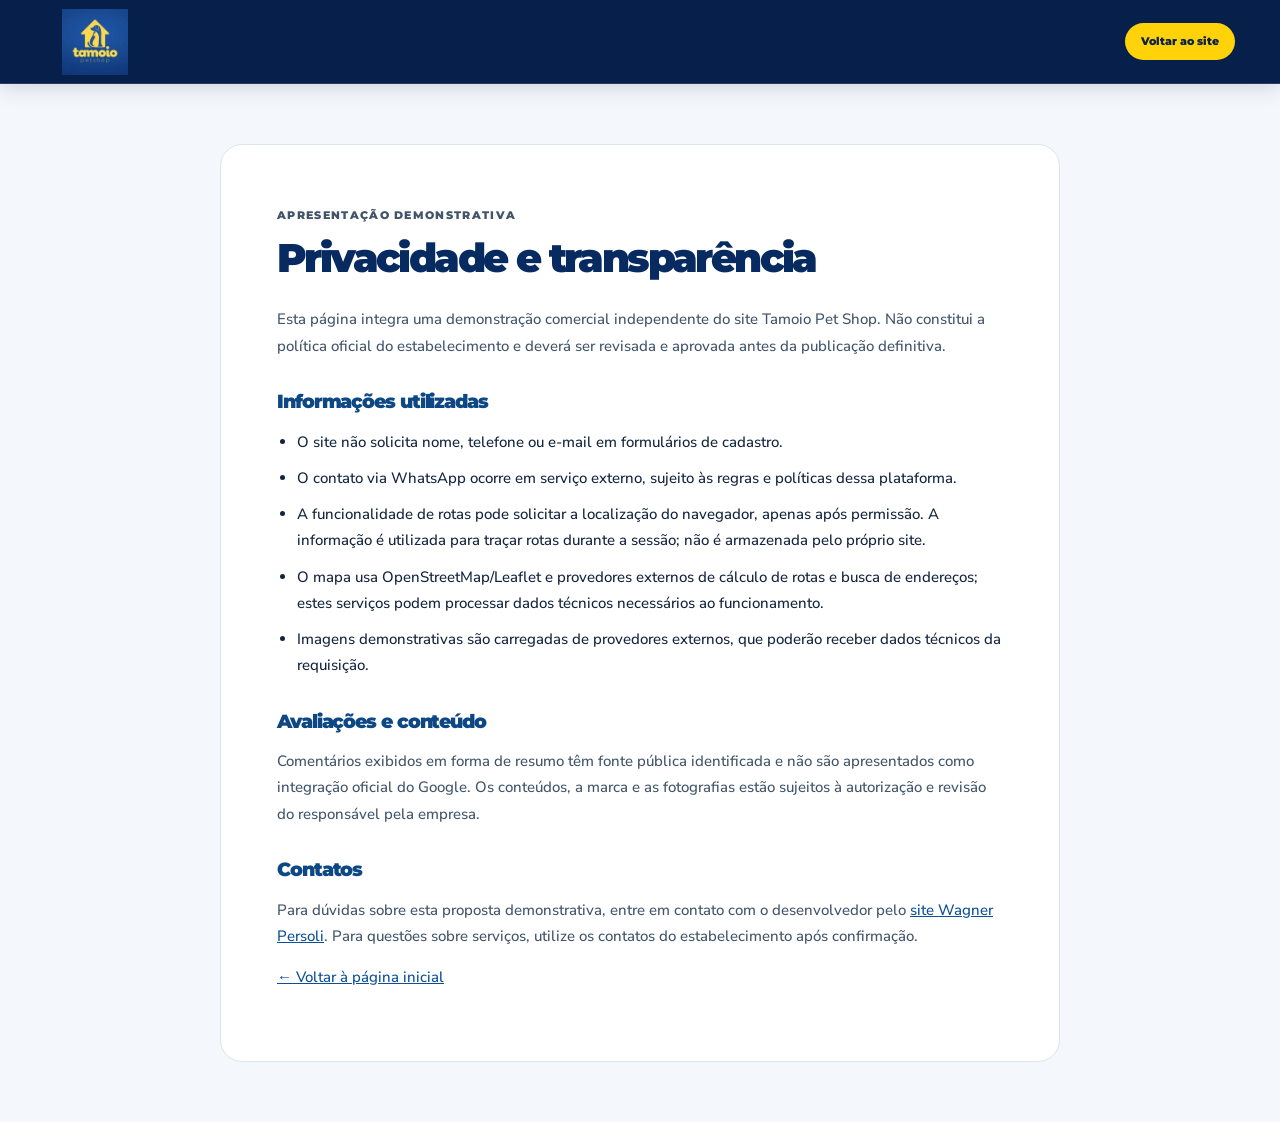
==== commit 1e9fa367: "fix: reference first-party original Tamoio logo instead of external CDN" ====
--- a/privacy.html
+++ b/privacy.html
@@ -1 +1 @@
-<!doctype html><html lang="pt-BR"><head><meta charset="utf-8"><meta name="viewport" content="width=device-width,initial-scale=1"><meta name="robots" content="noindex,nofollow"><meta name="theme-color" content="#05265a"><title>Privacidade | Tamoio Pet Shop — demonstração</title><link href="https://fonts.googleapis.com/css2?family=Montserrat:wght@500;700;800;900&family=Nunito+Sans:wght@400;600;700&display=swap" rel="stylesheet"><link rel="stylesheet" href="assets/styles.css"><style>body{background:#f4f7fc}.privacy-main{max-width:840px;margin:60px auto;background:white;border:1px solid #dce4ee;padding:clamp(20px,5vw,56px);border-radius:22px;line-height:1.75}.privacy-main h1{font-size:clamp(1.8rem,5vw,2.5rem);color:#072b61}.privacy-main h2{font-size:1.2rem;color:#0d4885;margin-top:32px}.privacy-main p{color:#41546a}.privacy-main a{text-decoration:underline;color:#0b4f96}.privacy-main ul{padding-left:20px}.privacy-main li{margin-bottom:10px}</style></head><body><header class="site-header"><div class="container header-inner"><a class="brand" href="index.html#inicio"><img src="https://d2ol7oe51mr4n9.cloudfront.net/user_3JhQvbqmnhrGFN2Ksxvav3ksiES/9d2b202d-14c0-49d2-ac35-82a96428d3fa.png" alt="Tamoio Pet Shop"></a><a class="header-contact" href="index.html#inicio">Voltar ao site</a></div></header><main class="privacy-main"><p class="eyebrow">APRESENTAÇÃO DEMONSTRATIVA</p><h1>Privacidade e transparência</h1><p>Esta página integra uma demonstração comercial independente do site Tamoio Pet Shop. Não constitui a política oficial do estabelecimento e deverá ser revisada e aprovada antes da publicação definitiva.</p><h2>Informações utilizadas</h2><ul><li>O site não solicita nome, telefone ou e-mail em formulários de cadastro.</li><li>O contato via WhatsApp ocorre em serviço externo, sujeito às regras e políticas dessa plataforma.</li><li>A funcionalidade de rotas pode solicitar a localização do navegador, apenas após permissão. A informação é utilizada para traçar rotas durante a sessão; não é armazenada pelo próprio site.</li><li>O mapa usa OpenStreetMap/Leaflet e provedores externos de cálculo de rotas e busca de endereços; estes serviços podem processar dados técnicos necessários ao funcionamento.</li><li>Imagens demonstrativas são carregadas de provedores externos, que poderão receber dados técnicos da requisição.</li></ul><h2>Avaliações e conteúdo</h2><p>Comentários exibidos em forma de resumo têm fonte pública identificada e não são apresentados como integração oficial do Google. Os conteúdos, a marca e as fotografias estão sujeitos à autorização e revisão do responsável pela empresa.</p><h2>Contatos</h2><p>Para dúvidas sobre esta proposta demonstrativa, entre em contato com o desenvolvedor pelo <a href="https://wagnerpersoli.vercel.app/" target="_blank" rel="noopener noreferrer">site Wagner Persoli</a>. Para questões sobre serviços, utilize os contatos do estabelecimento após confirmação.</p><p><a href="index.html#inicio">← Voltar à página inicial</a></p></main></body></html>+<!doctype html><html lang="pt-BR"><head><meta charset="utf-8"><meta name="viewport" content="width=device-width,initial-scale=1"><meta name="robots" content="noindex,nofollow"><meta name="theme-color" content="#05265a"><title>Privacidade | Tamoio Pet Shop — demonstração</title><link href="https://fonts.googleapis.com/css2?family=Montserrat:wght@500;700;800;900&family=Nunito+Sans:wght@400;600;700&display=swap" rel="stylesheet"><link rel="stylesheet" href="assets/styles.css"><style>body{background:#f4f7fc}.privacy-main{max-width:840px;margin:60px auto;background:white;border:1px solid #dce4ee;padding:clamp(20px,5vw,56px);border-radius:22px;line-height:1.75}.privacy-main h1{font-size:clamp(1.8rem,5vw,2.5rem);color:#072b61}.privacy-main h2{font-size:1.2rem;color:#0d4885;margin-top:32px}.privacy-main p{color:#41546a}.privacy-main a{text-decoration:underline;color:#0b4f96}.privacy-main ul{padding-left:20px}.privacy-main li{margin-bottom:10px}</style></head><body><header class="site-header"><div class="container header-inner"><a class="brand" href="index.html#inicio"><img src="assets/logo-tamoio.png" alt="Tamoio Pet Shop"></a><a class="header-contact" href="index.html#inicio">Voltar ao site</a></div></header><main class="privacy-main"><p class="eyebrow">APRESENTAÇÃO DEMONSTRATIVA</p><h1>Privacidade e transparência</h1><p>Esta página integra uma demonstração comercial independente do site Tamoio Pet Shop. Não constitui a política oficial do estabelecimento e deverá ser revisada e aprovada antes da publicação definitiva.</p><h2>Informações utilizadas</h2><ul><li>O site não solicita nome, telefone ou e-mail em formulários de cadastro.</li><li>O contato via WhatsApp ocorre em serviço externo, sujeito às regras e políticas dessa plataforma.</li><li>A funcionalidade de rotas pode solicitar a localização do navegador, apenas após permissão. A informação é utilizada para traçar rotas durante a sessão; não é armazenada pelo próprio site.</li><li>O mapa usa OpenStreetMap/Leaflet e provedores externos de cálculo de rotas e busca de endereços; estes serviços podem processar dados técnicos necessários ao funcionamento.</li><li>Imagens demonstrativas são carregadas de provedores externos, que poderão receber dados técnicos da requisição.</li></ul><h2>Avaliações e conteúdo</h2><p>Comentários exibidos em forma de resumo têm fonte pública identificada e não são apresentados como integração oficial do Google. Os conteúdos, a marca e as fotografias estão sujeitos à autorização e revisão do responsável pela empresa.</p><h2>Contatos</h2><p>Para dúvidas sobre esta proposta demonstrativa, entre em contato com o desenvolvedor pelo <a href="https://wagnerpersoli.vercel.app/" target="_blank" rel="noopener noreferrer">site Wagner Persoli</a>. Para questões sobre serviços, utilize os contatos do estabelecimento após confirmação.</p><p><a href="index.html#inicio">← Voltar à página inicial</a></p></main></body></html>
--- a/assets/styles.css
+++ b/assets/styles.css
@@ -102,7 +102,7 @@
 .circle-control{height:38px;width:38px;display:grid;place-items:center;border-radius:50%;background:white;border:1px solid #d2ddea;color:#0c2e62;font-size:25px;line-height:1;transition:background .2s}
 .circle-control:hover{background:var(--yellow)}
 #servicesPause{font-size:14px}
-.service-slider{display:grid;grid-auto-flow:column;grid-auto-columns:calc((100% - 44px)/4);gap:15px;overflow-x:auto;scroll-snap-type:x mandatory;scrollbar-width:none;overscroll-behavior-x:contain;padding:3px 2px 20px}
+.service-slider{display:grid;grid-auto-flow:column;grid-auto-columns:calc((100% - 45px)/3.35);gap:15px;overflow-x:auto;scroll-snap-type:x mandatory;scrollbar-width:none;overscroll-behavior-x:contain;padding:3px 2px 20px}
 .service-slider::-webkit-scrollbar{display:none}
 .service-card{scroll-snap-align:start;min-width:0;background:#fff;border:1px solid #e2e8f1;box-shadow:0 11px 24px rgba(14,44,94,.06);border-radius:17px;overflow:hidden;display:flex;flex-direction:column;transition:transform .25s,box-shadow .25s}
 .service-card:hover{transform:translateY(-5px);box-shadow:0 15px 32px rgba(10,48,110,.14)}
@@ -140,7 +140,7 @@
 .review-links{display:flex;justify-content:center;align-items:center;gap:20px;flex-wrap:wrap;margin-top:25px}
 .text-link{color:#27639d;font-size:12px;text-decoration:underline;text-underline-offset:3px}
 .about-section{background:#f7f9fc}
-.about-grid{display:grid;grid-template-columns:49% 51%;gap:56px;align-items:center}
+.about-grid{display:grid;grid-template-columns:minmax(0,1fr) minmax(0,1fr);gap:clamp(24px,4vw,56px);align-items:center}
 .about-gallery{height:485px;position:relative}
 .about-large{width:80%;height:91%;object-fit:cover;border-radius:27px 110px 27px 27px;box-shadow:var(--shadow)}
 .about-small{position:absolute;width:47%;height:43%;object-fit:cover;right:1%;bottom:0;border:8px solid #fff;border-radius:28px 28px 100px 28px;box-shadow:var(--shadow)}
